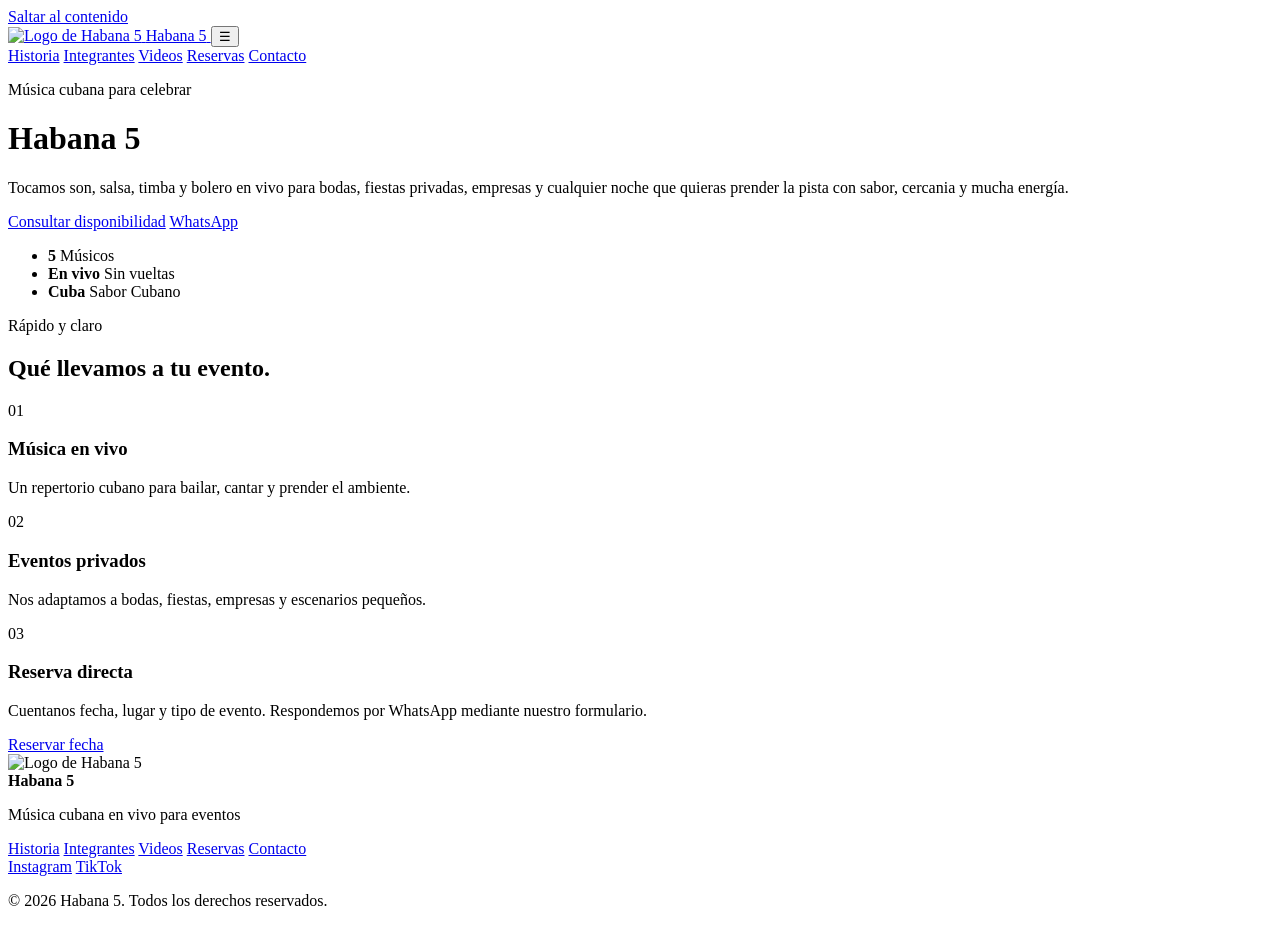
==== index.html @ 81a243e8 "Actualizar imagenes y responsive" ====
<!DOCTYPE html>
<html lang="es">
<head>
    <meta charset="UTF-8">
    <meta name="viewport" content="width=device-width, initial-scale=1.0">
    <title>Habana 5 | Musica cubana en vivo</title>
    <meta
        name="description"
        content="Habana 5 lleva musica cubana en vivo a bodas, fiestas y eventos con sabor, cercania y mucha pista."
    >
    <link rel="icon" type="image/jpeg" href="/Habana_5/img/Logo.jpeg">
    <link rel="preconnect" href="https://fonts.googleapis.com">
    <link rel="preconnect" href="https://fonts.gstatic.com" crossorigin>
    <link
        href="https://fonts.googleapis.com/css2?family=Bebas+Neue&family=Manrope:wght@400;500;700;800&family=Playfair+Display:wght@600;700;800&display=swap"
        rel="stylesheet"
    >
    <link rel="stylesheet" href="/Habana_5/styles.css?v=20260503-1">
</head>
<body>
    <a class="skip-link" href="#main">Saltar al contenido</a>

    <header class="hero home-hero" id="inicio">
        <nav class="nav" aria-label="Navegacion principal">
            <a class="brand" href="/Habana_5/">
                <img src="/Habana_5/img/Logo.jpeg" alt="Logo de Habana 5">
                <span>Habana 5</span>
            </a>
            <button class="nav-toggle" type="button" aria-expanded="false" aria-controls="nav-links" aria-label="Abrir menu">
                <span aria-hidden="true">&#9776;</span>
            </button>
            <div class="nav-links" id="nav-links">
                <a href="/Habana_5/historia/">Historia</a>
                <a href="/Habana_5/integrantes/">Integrantes</a>
                <a href="/Habana_5/videos/">Videos</a>
                <a href="/Habana_5/reservas/">Reservas</a>
                <a href="/Habana_5/contacto/">Contacto</a>
            </div>
        </nav>

        <div class="hero-content">
            <div class="hero-copy">
                <p class="eyebrow">Música cubana para celebrar</p>
                <h1>Habana 5</h1>
                <p class="lead">
                    Tocamos son, salsa, timba y bolero en vivo para bodas, fiestas privadas,
                    empresas y cualquier noche que quieras prender la pista con sabor, cercania y mucha energía.
                </p>

                <div class="hero-actions">
                    <a class="button button-primary" href="/Habana_5/reservas/">Consultar disponibilidad</a>
                    <a class="button button-secondary" href="https://wa.me/573116714704" target="_blank" rel="noreferrer">WhatsApp</a>
                </div>

                <ul class="hero-facts" aria-label="Datos rapidos de Habana 5">
                    <li>
                        <strong>5</strong>
                        <span>Músicos</span>
                    </li>
                    <li>
                        <strong>En vivo</strong>
                        <span>Sin vueltas</span>
                    </li>
                    <li>
                        <strong>Cuba</strong>
                        <span>Sabor Cubano</span>
                    </li>
                </ul>
            </div>
        </div>
    </header>

    <main id="main" class="home-main">
        <section class="section home-essentials" aria-labelledby="essentials-title">
            <div class="section-heading">
                <p class="eyebrow">Rápido y claro</p>
                <h2 id="essentials-title">Qué llevamos a tu evento.</h2>
            </div>
            <div class="essential-grid">
                <article class="essential-card">
                    <span>01</span>
                    <h3>Música en vivo</h3>
                    <p>Un repertorio cubano para bailar, cantar y prender el ambiente.</p>
                </article>
                <article class="essential-card">
                    <span>02</span>
                    <h3>Eventos privados</h3>
                    <p>Nos adaptamos a bodas, fiestas, empresas y escenarios pequeños.</p>
                </article>
                <article class="essential-card essential-card-action">
                    <span>03</span>
                    <h3>Reserva directa</h3>
                    <p>Cuentanos fecha, lugar y tipo de evento. Respondemos por WhatsApp mediante nuestro formulario.</p>
                    <a href="/Habana_5/reservas/">Reservar fecha</a>
                </article>
            </div>
        </section>
    </main>

    <footer class="site-footer">
        <div class="footer-inner">
            <div class="footer-brand">
                <img src="/Habana_5/img/Logo.jpeg" alt="Logo de Habana 5">
                <div>
                    <strong>Habana 5</strong>
                    <p class="muted">Música cubana en vivo para eventos</p>
                </div>
            </div>
            <div class="footer-links">
                <nav aria-label="Enlaces de pie de pagina">
                    <a href="/Habana_5/historia/">Historia</a>
                    <a href="/Habana_5/integrantes/">Integrantes</a>
                    <a href="/Habana_5/videos/">Videos</a>
                    <a href="/Habana_5/reservas/">Reservas</a>
                    <a href="/Habana_5/contacto/">Contacto</a>
                </nav>
                <div class="socials">
                    <a href="https://www.instagram.com/grupohabana5?igsh=dW5kMTRxcnV6ZjF5" target="_blank" rel="noreferrer">Instagram</a>
                    <a href="https://www.tiktok.com/@grupohabana5?_r=1&_t=ZS-9539MWyPDKH" target="_blank" rel="noreferrer">TikTok</a>
                </div>
            </div>
            <div class="footer-copy">
                <p class="muted">&copy; <span id="year"></span> Habana 5. Todos los derechos reservados.</p>
            </div>
        </div>
    </footer>

    <script>
        (function () {
            const year = document.getElementById("year");
            if (year) {
                year.textContent = new Date().getFullYear();
            }

            const toggle = document.querySelector(".nav-toggle");
            const nav = document.querySelector(".nav");
            const links = document.querySelector(".nav-links");
            const navAnchors = links ? links.querySelectorAll("a") : [];

            if (toggle && nav && links) {
                function setOpen(open) {
                    toggle.setAttribute("aria-expanded", String(open));
                    nav.classList.toggle("is-open", open);
                    document.body.classList.toggle("menu-open", open && window.innerWidth <= 900);
                }

                toggle.addEventListener("click", function () {
                    const expanded = toggle.getAttribute("aria-expanded") === "true";
                    setOpen(!expanded);
                });

                navAnchors.forEach(function (anchor) {
                    anchor.addEventListener("click", function () {
                        if (window.innerWidth <= 900) {
                            setOpen(false);
                        }
                    });
                });

                document.addEventListener("click", function (event) {
                    if (window.innerWidth > 900) {
                        return;
                    }

                    if (!nav.contains(event.target) && nav.classList.contains("is-open")) {
                        setOpen(false);
                    }
                });

                window.addEventListener("resize", function () {
                    if (window.innerWidth > 900) {
                        setOpen(false);
                    }
                });
            }
        })();
    </script>
</body>
</html>
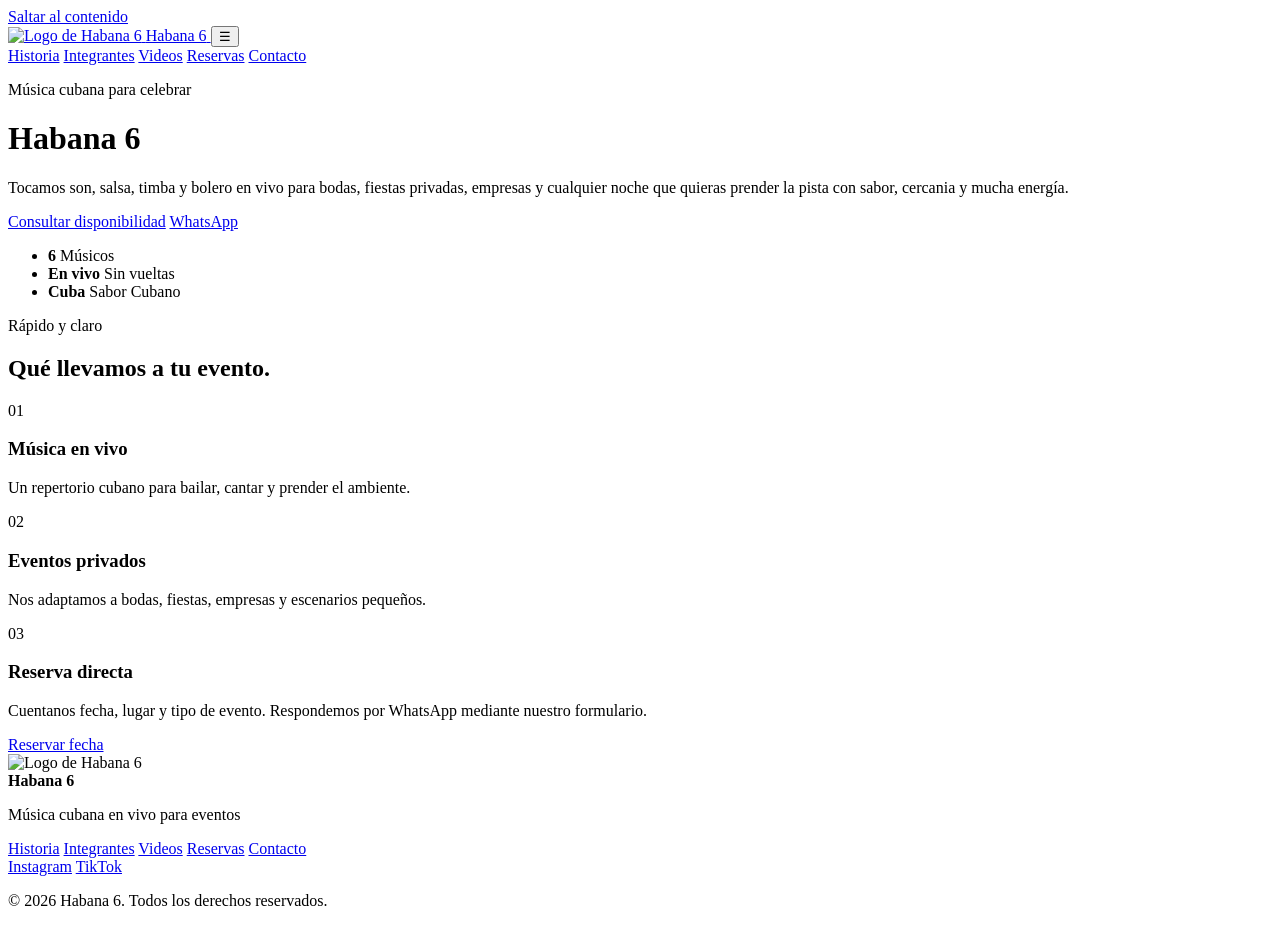
==== commit a6250432: "Reemplaza 'Habana 5' por 'Habana 6'" ====
--- a/index.html
+++ b/index.html
@@ -3,58 +3,58 @@
 <head>
     <meta charset="UTF-8">
     <meta name="viewport" content="width=device-width, initial-scale=1.0">
-    <title>Habana 5 | Musica cubana en vivo</title>
+    <title>Habana 6 | Musica cubana en vivo</title>
     <meta
         name="description"
-        content="Habana 5 lleva musica cubana en vivo a bodas, fiestas y eventos con sabor, cercania y mucha pista."
+        content="Habana 6 lleva musica cubana en vivo a bodas, fiestas y eventos con sabor, cercania y mucha pista."
     >
-    <link rel="icon" type="image/jpeg" href="/Habana_5/img/Logo.jpeg">
+    <link rel="icon" type="image/jpeg" href="/Habana_6/img/Logo.jpeg">
     <link rel="preconnect" href="https://fonts.googleapis.com">
     <link rel="preconnect" href="https://fonts.gstatic.com" crossorigin>
     <link
         href="https://fonts.googleapis.com/css2?family=Bebas+Neue&family=Manrope:wght@400;500;700;800&family=Playfair+Display:wght@600;700;800&display=swap"
         rel="stylesheet"
     >
-    <link rel="stylesheet" href="/Habana_5/styles.css?v=20260503-1">
+    <link rel="stylesheet" href="/Habana_6/styles.css?v=20260503-1">
 </head>
 <body>
     <a class="skip-link" href="#main">Saltar al contenido</a>
 
     <header class="hero home-hero" id="inicio">
         <nav class="nav" aria-label="Navegacion principal">
-            <a class="brand" href="/Habana_5/">
-                <img src="/Habana_5/img/Logo.jpeg" alt="Logo de Habana 5">
-                <span>Habana 5</span>
+            <a class="brand" href="/Habana_6/">
+                <img src="/Habana_6/img/Logo.jpeg" alt="Logo de Habana 6">
+                <span>Habana 6</span>
             </a>
             <button class="nav-toggle" type="button" aria-expanded="false" aria-controls="nav-links" aria-label="Abrir menu">
                 <span aria-hidden="true">&#9776;</span>
             </button>
             <div class="nav-links" id="nav-links">
-                <a href="/Habana_5/historia/">Historia</a>
-                <a href="/Habana_5/integrantes/">Integrantes</a>
-                <a href="/Habana_5/videos/">Videos</a>
-                <a href="/Habana_5/reservas/">Reservas</a>
-                <a href="/Habana_5/contacto/">Contacto</a>
+                <a href="/Habana_6/historia/">Historia</a>
+                <a href="/Habana_6/integrantes/">Integrantes</a>
+                <a href="/Habana_6/videos/">Videos</a>
+                <a href="/Habana_6/reservas/">Reservas</a>
+                <a href="/Habana_6/contacto/">Contacto</a>
             </div>
         </nav>
 
         <div class="hero-content">
             <div class="hero-copy">
                 <p class="eyebrow">Música cubana para celebrar</p>
-                <h1>Habana 5</h1>
+                <h1>Habana 6</h1>
                 <p class="lead">
                     Tocamos son, salsa, timba y bolero en vivo para bodas, fiestas privadas,
                     empresas y cualquier noche que quieras prender la pista con sabor, cercania y mucha energía.
                 </p>
 
                 <div class="hero-actions">
-                    <a class="button button-primary" href="/Habana_5/reservas/">Consultar disponibilidad</a>
+                    <a class="button button-primary" href="/Habana_6/reservas/">Consultar disponibilidad</a>
                     <a class="button button-secondary" href="https://wa.me/573116714704" target="_blank" rel="noreferrer">WhatsApp</a>
                 </div>
 
-                <ul class="hero-facts" aria-label="Datos rapidos de Habana 5">
+                <ul class="hero-facts" aria-label="Datos rapidos de Habana 6">
                     <li>
-                        <strong>5</strong>
+                        <strong>6</strong>
                         <span>Músicos</span>
                     </li>
                     <li>
@@ -91,7 +91,7 @@
                     <span>03</span>
                     <h3>Reserva directa</h3>
                     <p>Cuentanos fecha, lugar y tipo de evento. Respondemos por WhatsApp mediante nuestro formulario.</p>
-                    <a href="/Habana_5/reservas/">Reservar fecha</a>
+                    <a href="/Habana_6/reservas/">Reservar fecha</a>
                 </article>
             </div>
         </section>
@@ -100,27 +100,27 @@
     <footer class="site-footer">
         <div class="footer-inner">
             <div class="footer-brand">
-                <img src="/Habana_5/img/Logo.jpeg" alt="Logo de Habana 5">
+                <img src="/Habana_6/img/Logo.jpeg" alt="Logo de Habana 6">
                 <div>
-                    <strong>Habana 5</strong>
+                    <strong>Habana 6</strong>
                     <p class="muted">Música cubana en vivo para eventos</p>
                 </div>
             </div>
             <div class="footer-links">
                 <nav aria-label="Enlaces de pie de pagina">
-                    <a href="/Habana_5/historia/">Historia</a>
-                    <a href="/Habana_5/integrantes/">Integrantes</a>
-                    <a href="/Habana_5/videos/">Videos</a>
-                    <a href="/Habana_5/reservas/">Reservas</a>
-                    <a href="/Habana_5/contacto/">Contacto</a>
+                    <a href="/Habana_6/historia/">Historia</a>
+                    <a href="/Habana_6/integrantes/">Integrantes</a>
+                    <a href="/Habana_6/videos/">Videos</a>
+                    <a href="/Habana_6/reservas/">Reservas</a>
+                    <a href="/Habana_6/contacto/">Contacto</a>
                 </nav>
                 <div class="socials">
-                    <a href="https://www.instagram.com/grupohabana5?igsh=dW5kMTRxcnV6ZjF5" target="_blank" rel="noreferrer">Instagram</a>
-                    <a href="https://www.tiktok.com/@grupohabana5?_r=1&_t=ZS-9539MWyPDKH" target="_blank" rel="noreferrer">TikTok</a>
+                    <a href="https://www.instagram.com/grupohabana6?igsh=dW5kMTRxcnV6ZjF5" target="_blank" rel="noreferrer">Instagram</a>
+                    <a href="https://www.tiktok.com/@grupohabana6?_r=1&_t=ZS-9539MWyPDKH" target="_blank" rel="noreferrer">TikTok</a>
                 </div>
             </div>
             <div class="footer-copy">
-                <p class="muted">&copy; <span id="year"></span> Habana 5. Todos los derechos reservados.</p>
+                <p class="muted">&copy; <span id="year"></span> Habana 6. Todos los derechos reservados.</p>
             </div>
         </div>
     </footer>
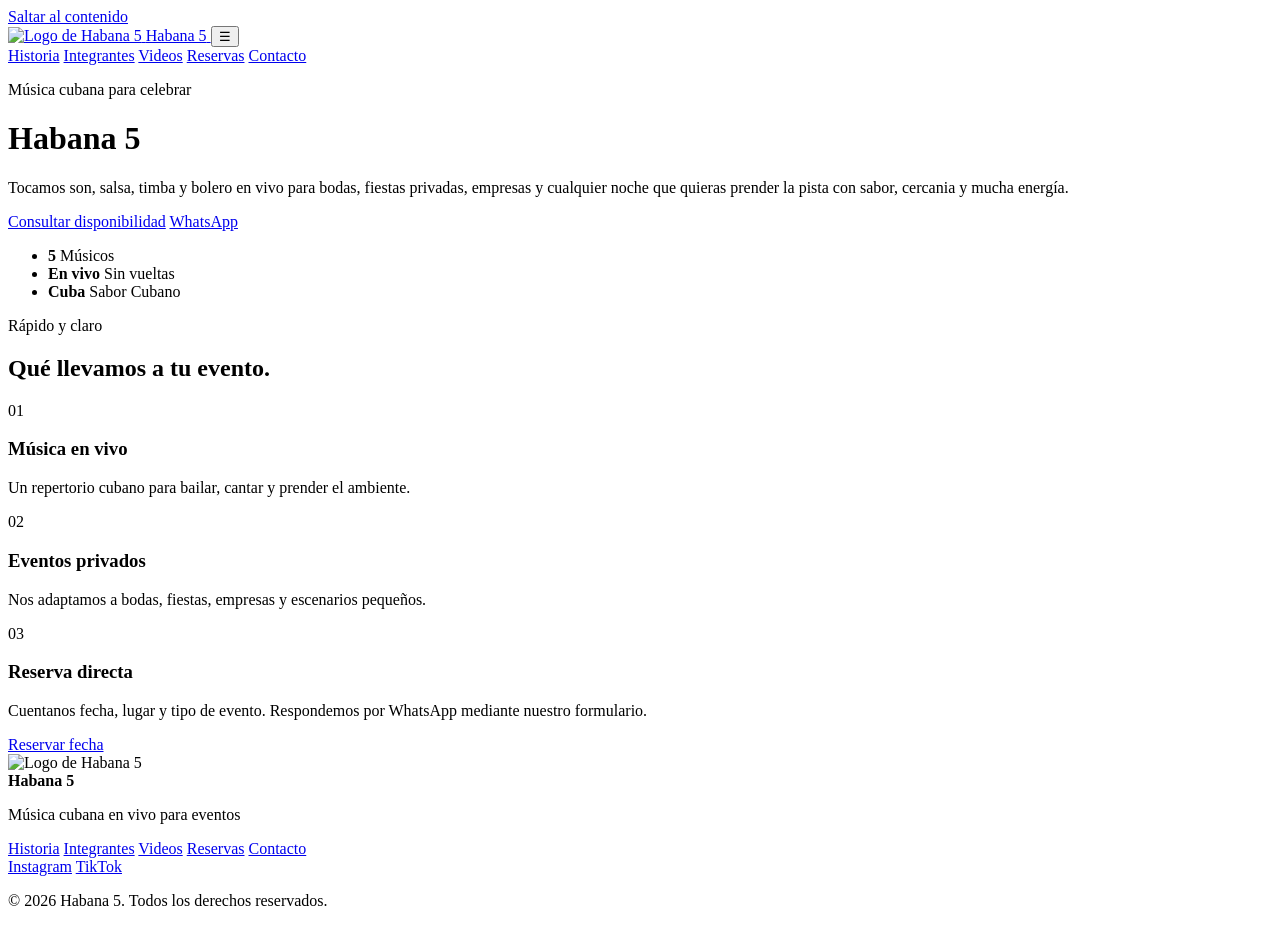
==== commit 4901cb79: "Revert "Reemplaza 'Habana 5' por 'Habana 6'" This reverts commit a6250432b6ec18b5bcddbb419a2a2c36f0d" ====
--- a/index.html
+++ b/index.html
@@ -3,58 +3,58 @@
 <head>
     <meta charset="UTF-8">
     <meta name="viewport" content="width=device-width, initial-scale=1.0">
-    <title>Habana 6 | Musica cubana en vivo</title>
+    <title>Habana 5 | Musica cubana en vivo</title>
     <meta
         name="description"
-        content="Habana 6 lleva musica cubana en vivo a bodas, fiestas y eventos con sabor, cercania y mucha pista."
+        content="Habana 5 lleva musica cubana en vivo a bodas, fiestas y eventos con sabor, cercania y mucha pista."
     >
-    <link rel="icon" type="image/jpeg" href="/Habana_6/img/Logo.jpeg">
+    <link rel="icon" type="image/jpeg" href="/Habana_5/img/Logo.jpeg">
     <link rel="preconnect" href="https://fonts.googleapis.com">
     <link rel="preconnect" href="https://fonts.gstatic.com" crossorigin>
     <link
         href="https://fonts.googleapis.com/css2?family=Bebas+Neue&family=Manrope:wght@400;500;700;800&family=Playfair+Display:wght@600;700;800&display=swap"
         rel="stylesheet"
     >
-    <link rel="stylesheet" href="/Habana_6/styles.css?v=20260503-1">
+    <link rel="stylesheet" href="/Habana_5/styles.css?v=20260503-1">
 </head>
 <body>
     <a class="skip-link" href="#main">Saltar al contenido</a>
 
     <header class="hero home-hero" id="inicio">
         <nav class="nav" aria-label="Navegacion principal">
-            <a class="brand" href="/Habana_6/">
-                <img src="/Habana_6/img/Logo.jpeg" alt="Logo de Habana 6">
-                <span>Habana 6</span>
+            <a class="brand" href="/Habana_5/">
+                <img src="/Habana_5/img/Logo.jpeg" alt="Logo de Habana 5">
+                <span>Habana 5</span>
             </a>
             <button class="nav-toggle" type="button" aria-expanded="false" aria-controls="nav-links" aria-label="Abrir menu">
                 <span aria-hidden="true">&#9776;</span>
             </button>
             <div class="nav-links" id="nav-links">
-                <a href="/Habana_6/historia/">Historia</a>
-                <a href="/Habana_6/integrantes/">Integrantes</a>
-                <a href="/Habana_6/videos/">Videos</a>
-                <a href="/Habana_6/reservas/">Reservas</a>
-                <a href="/Habana_6/contacto/">Contacto</a>
+                <a href="/Habana_5/historia/">Historia</a>
+                <a href="/Habana_5/integrantes/">Integrantes</a>
+                <a href="/Habana_5/videos/">Videos</a>
+                <a href="/Habana_5/reservas/">Reservas</a>
+                <a href="/Habana_5/contacto/">Contacto</a>
             </div>
         </nav>
 
         <div class="hero-content">
             <div class="hero-copy">
                 <p class="eyebrow">Música cubana para celebrar</p>
-                <h1>Habana 6</h1>
+                <h1>Habana 5</h1>
                 <p class="lead">
                     Tocamos son, salsa, timba y bolero en vivo para bodas, fiestas privadas,
                     empresas y cualquier noche que quieras prender la pista con sabor, cercania y mucha energía.
                 </p>
 
                 <div class="hero-actions">
-                    <a class="button button-primary" href="/Habana_6/reservas/">Consultar disponibilidad</a>
+                    <a class="button button-primary" href="/Habana_5/reservas/">Consultar disponibilidad</a>
                     <a class="button button-secondary" href="https://wa.me/573116714704" target="_blank" rel="noreferrer">WhatsApp</a>
                 </div>
 
-                <ul class="hero-facts" aria-label="Datos rapidos de Habana 6">
+                <ul class="hero-facts" aria-label="Datos rapidos de Habana 5">
                     <li>
-                        <strong>6</strong>
+                        <strong>5</strong>
                         <span>Músicos</span>
                     </li>
                     <li>
@@ -91,7 +91,7 @@
                     <span>03</span>
                     <h3>Reserva directa</h3>
                     <p>Cuentanos fecha, lugar y tipo de evento. Respondemos por WhatsApp mediante nuestro formulario.</p>
-                    <a href="/Habana_6/reservas/">Reservar fecha</a>
+                    <a href="/Habana_5/reservas/">Reservar fecha</a>
                 </article>
             </div>
         </section>
@@ -100,27 +100,27 @@
     <footer class="site-footer">
         <div class="footer-inner">
             <div class="footer-brand">
-                <img src="/Habana_6/img/Logo.jpeg" alt="Logo de Habana 6">
+                <img src="/Habana_5/img/Logo.jpeg" alt="Logo de Habana 5">
                 <div>
-                    <strong>Habana 6</strong>
+                    <strong>Habana 5</strong>
                     <p class="muted">Música cubana en vivo para eventos</p>
                 </div>
             </div>
             <div class="footer-links">
                 <nav aria-label="Enlaces de pie de pagina">
-                    <a href="/Habana_6/historia/">Historia</a>
-                    <a href="/Habana_6/integrantes/">Integrantes</a>
-                    <a href="/Habana_6/videos/">Videos</a>
-                    <a href="/Habana_6/reservas/">Reservas</a>
-                    <a href="/Habana_6/contacto/">Contacto</a>
+                    <a href="/Habana_5/historia/">Historia</a>
+                    <a href="/Habana_5/integrantes/">Integrantes</a>
+                    <a href="/Habana_5/videos/">Videos</a>
+                    <a href="/Habana_5/reservas/">Reservas</a>
+                    <a href="/Habana_5/contacto/">Contacto</a>
                 </nav>
                 <div class="socials">
-                    <a href="https://www.instagram.com/grupohabana6?igsh=dW5kMTRxcnV6ZjF5" target="_blank" rel="noreferrer">Instagram</a>
-                    <a href="https://www.tiktok.com/@grupohabana6?_r=1&_t=ZS-9539MWyPDKH" target="_blank" rel="noreferrer">TikTok</a>
+                    <a href="https://www.instagram.com/grupohabana5?igsh=dW5kMTRxcnV6ZjF5" target="_blank" rel="noreferrer">Instagram</a>
+                    <a href="https://www.tiktok.com/@grupohabana5?_r=1&_t=ZS-9539MWyPDKH" target="_blank" rel="noreferrer">TikTok</a>
                 </div>
             </div>
             <div class="footer-copy">
-                <p class="muted">&copy; <span id="year"></span> Habana 6. Todos los derechos reservados.</p>
+                <p class="muted">&copy; <span id="year"></span> Habana 5. Todos los derechos reservados.</p>
             </div>
         </div>
     </footer>
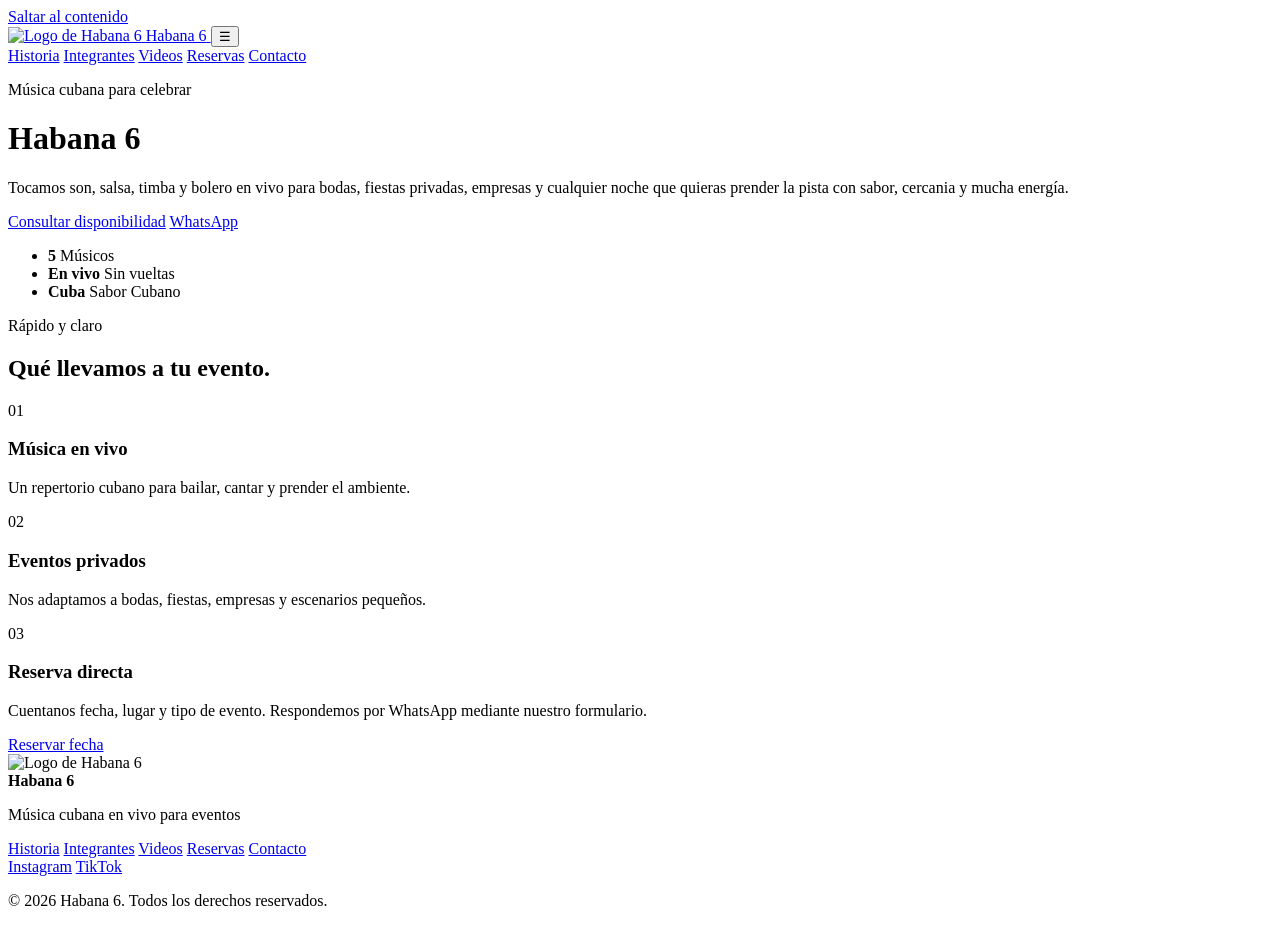
==== commit 71272767: "Actualiza nombre a Habana 6 y sincroniza enlaces" ====
--- a/index.html
+++ b/index.html
@@ -3,10 +3,10 @@
 <head>
     <meta charset="UTF-8">
     <meta name="viewport" content="width=device-width, initial-scale=1.0">
-    <title>Habana 5 | Musica cubana en vivo</title>
+    <title>Habana 6 | Musica cubana en vivo</title>
     <meta
         name="description"
-        content="Habana 5 lleva musica cubana en vivo a bodas, fiestas y eventos con sabor, cercania y mucha pista."
+        content="Habana 6 lleva musica cubana en vivo a bodas, fiestas y eventos con sabor, cercania y mucha pista."
     >
     <link rel="icon" type="image/jpeg" href="/Habana_5/img/Logo.jpeg">
     <link rel="preconnect" href="https://fonts.googleapis.com">
@@ -23,8 +23,8 @@
     <header class="hero home-hero" id="inicio">
         <nav class="nav" aria-label="Navegacion principal">
             <a class="brand" href="/Habana_5/">
-                <img src="/Habana_5/img/Logo.jpeg" alt="Logo de Habana 5">
-                <span>Habana 5</span>
+                <img src="/Habana_5/img/Logo.jpeg" alt="Logo de Habana 6">
+                <span>Habana 6</span>
             </a>
             <button class="nav-toggle" type="button" aria-expanded="false" aria-controls="nav-links" aria-label="Abrir menu">
                 <span aria-hidden="true">&#9776;</span>
@@ -41,7 +41,7 @@
         <div class="hero-content">
             <div class="hero-copy">
                 <p class="eyebrow">Música cubana para celebrar</p>
-                <h1>Habana 5</h1>
+                <h1>Habana 6</h1>
                 <p class="lead">
                     Tocamos son, salsa, timba y bolero en vivo para bodas, fiestas privadas,
                     empresas y cualquier noche que quieras prender la pista con sabor, cercania y mucha energía.
@@ -52,7 +52,7 @@
                     <a class="button button-secondary" href="https://wa.me/573116714704" target="_blank" rel="noreferrer">WhatsApp</a>
                 </div>
 
-                <ul class="hero-facts" aria-label="Datos rapidos de Habana 5">
+                <ul class="hero-facts" aria-label="Datos rapidos de Habana 6">
                     <li>
                         <strong>5</strong>
                         <span>Músicos</span>
@@ -100,9 +100,9 @@
     <footer class="site-footer">
         <div class="footer-inner">
             <div class="footer-brand">
-                <img src="/Habana_5/img/Logo.jpeg" alt="Logo de Habana 5">
+                <img src="/Habana_5/img/Logo.jpeg" alt="Logo de Habana 6">
                 <div>
-                    <strong>Habana 5</strong>
+                    <strong>Habana 6</strong>
                     <p class="muted">Música cubana en vivo para eventos</p>
                 </div>
             </div>
@@ -120,7 +120,7 @@
                 </div>
             </div>
             <div class="footer-copy">
-                <p class="muted">&copy; <span id="year"></span> Habana 5. Todos los derechos reservados.</p>
+                <p class="muted">&copy; <span id="year"></span> Habana 6. Todos los derechos reservados.</p>
             </div>
         </div>
     </footer>
@@ -177,3 +177,4 @@
     </script>
 </body>
 </html>
+
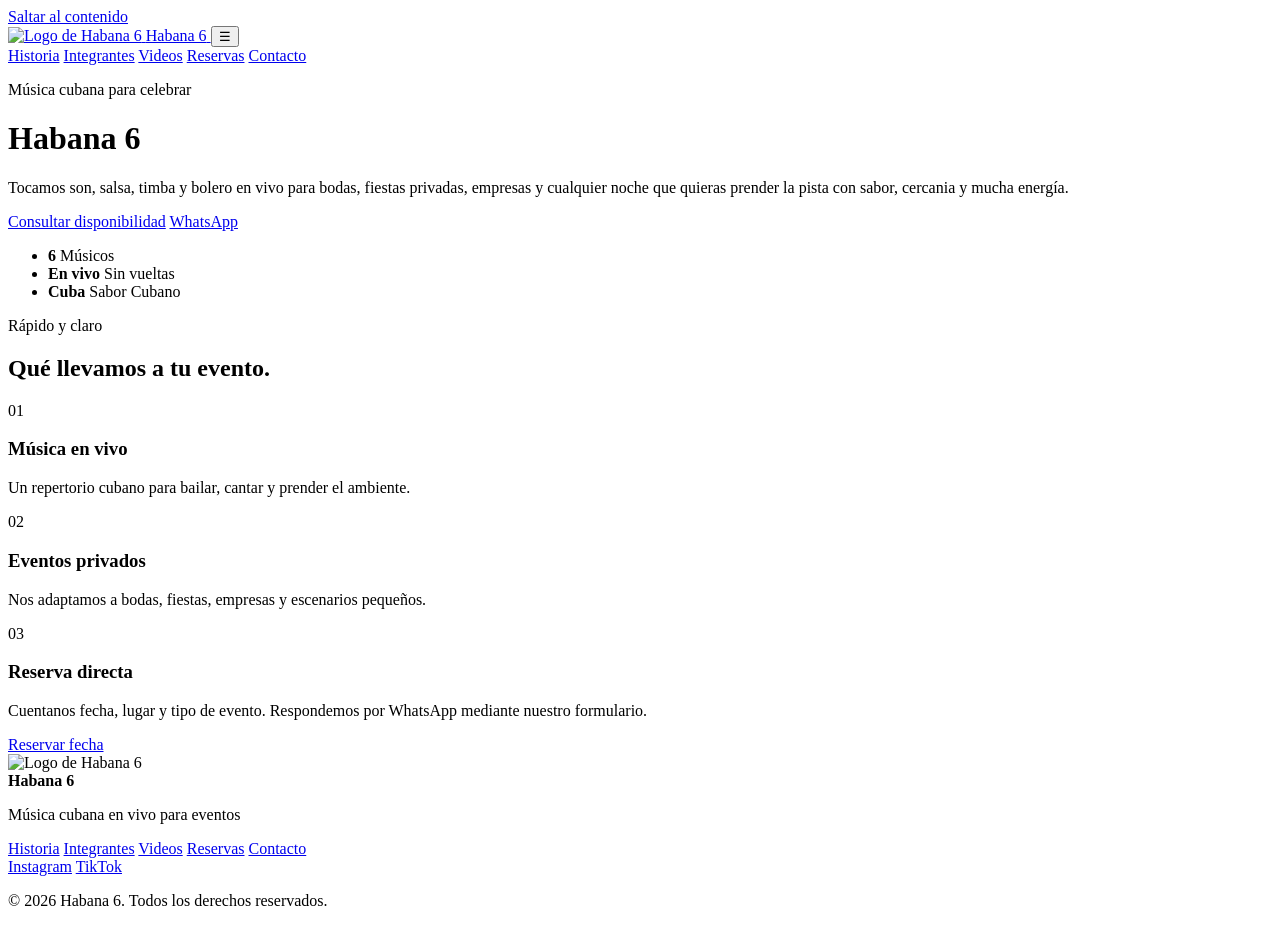
==== commit 181a14fd: "Actualizar a Habana 6: cambiar de 5 a 6 músicos, nuevo logo, corregir ortografía y acentos" ====
--- a/index.html
+++ b/index.html
@@ -8,7 +8,7 @@
         name="description"
         content="Habana 6 lleva musica cubana en vivo a bodas, fiestas y eventos con sabor, cercania y mucha pista."
     >
-    <link rel="icon" type="image/jpeg" href="/Habana_5/img/Logo.jpeg">
+    <link rel="icon" type="image/png" href="/Habana_5/img/LogoNuevo.jpeg?v=20260624">
     <link rel="preconnect" href="https://fonts.googleapis.com">
     <link rel="preconnect" href="https://fonts.gstatic.com" crossorigin>
     <link
@@ -23,7 +23,7 @@
     <header class="hero home-hero" id="inicio">
         <nav class="nav" aria-label="Navegacion principal">
             <a class="brand" href="/Habana_5/">
-                <img src="/Habana_5/img/Logo.jpeg" alt="Logo de Habana 6">
+                <img src="/Habana_5/img/LogoNuevo.jpeg?v=20260624" alt="Logo de Habana 6">
                 <span>Habana 6</span>
             </a>
             <button class="nav-toggle" type="button" aria-expanded="false" aria-controls="nav-links" aria-label="Abrir menu">
@@ -54,7 +54,7 @@
 
                 <ul class="hero-facts" aria-label="Datos rapidos de Habana 6">
                     <li>
-                        <strong>5</strong>
+                        <strong>6</strong>
                         <span>Músicos</span>
                     </li>
                     <li>
@@ -100,14 +100,14 @@
     <footer class="site-footer">
         <div class="footer-inner">
             <div class="footer-brand">
-                <img src="/Habana_5/img/Logo.jpeg" alt="Logo de Habana 6">
+                <img src="/Habana_5/img/LogoNuevo.jpeg?v=20260624" alt="Logo de Habana 6">
                 <div>
                     <strong>Habana 6</strong>
                     <p class="muted">Música cubana en vivo para eventos</p>
                 </div>
             </div>
             <div class="footer-links">
-                <nav aria-label="Enlaces de pie de pagina">
+                <nav aria-label="Enlaces de pie de página">
                     <a href="/Habana_5/historia/">Historia</a>
                     <a href="/Habana_5/integrantes/">Integrantes</a>
                     <a href="/Habana_5/videos/">Videos</a>
@@ -178,3 +178,8 @@
 </body>
 </html>
 
+
+
+
+
+
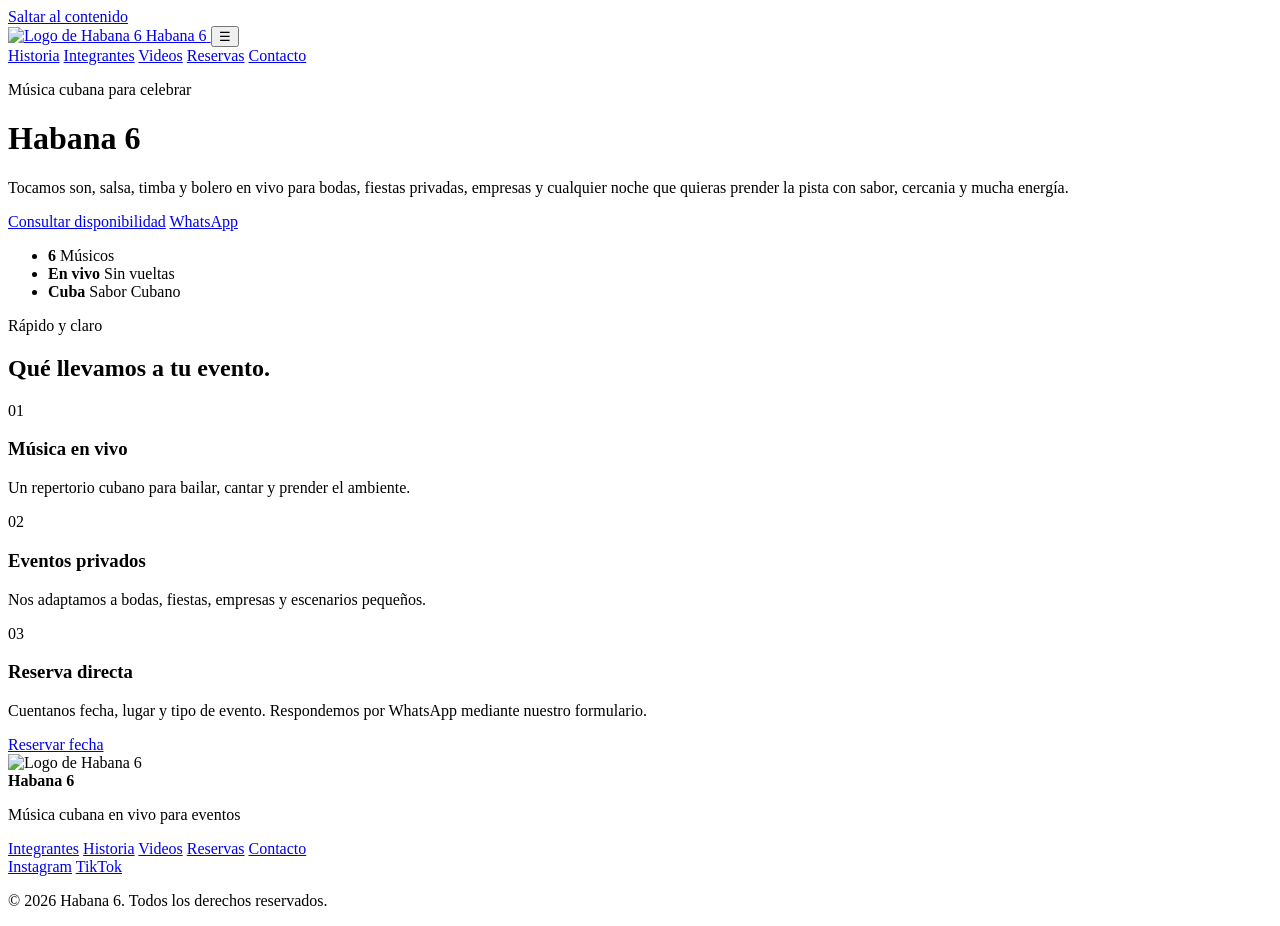
==== commit 7c9f1621: "Actualizar todas las rutas de Habana_5 a Habana_6" ====
--- a/index.html
+++ b/index.html
@@ -8,33 +8,33 @@
         name="description"
         content="Habana 6 lleva musica cubana en vivo a bodas, fiestas y eventos con sabor, cercania y mucha pista."
     >
-    <link rel="icon" type="image/png" href="/Habana_5/img/LogoNuevo.jpeg?v=20260624">
+    <link rel="icon" type="image/png" href="/Habana_6/img/LogoNuevo.jpeg?v=20260624">
     <link rel="preconnect" href="https://fonts.googleapis.com">
     <link rel="preconnect" href="https://fonts.gstatic.com" crossorigin>
     <link
         href="https://fonts.googleapis.com/css2?family=Bebas+Neue&family=Manrope:wght@400;500;700;800&family=Playfair+Display:wght@600;700;800&display=swap"
         rel="stylesheet"
     >
-    <link rel="stylesheet" href="/Habana_5/styles.css?v=20260503-1">
+    <link rel="stylesheet" href="/Habana_6/styles.css?v=20260503-1">
 </head>
 <body>
     <a class="skip-link" href="#main">Saltar al contenido</a>
 
     <header class="hero home-hero" id="inicio">
         <nav class="nav" aria-label="Navegacion principal">
-            <a class="brand" href="/Habana_5/">
-                <img src="/Habana_5/img/LogoNuevo.jpeg?v=20260624" alt="Logo de Habana 6">
+            <a class="brand" href="/Habana_6/">
+                <img src="/Habana_6/img/LogoNuevo.jpeg?v=20260624" alt="Logo de Habana 6">
                 <span>Habana 6</span>
             </a>
             <button class="nav-toggle" type="button" aria-expanded="false" aria-controls="nav-links" aria-label="Abrir menu">
                 <span aria-hidden="true">&#9776;</span>
             </button>
             <div class="nav-links" id="nav-links">
-                <a href="/Habana_5/historia/">Historia</a>
-                <a href="/Habana_5/integrantes/">Integrantes</a>
-                <a href="/Habana_5/videos/">Videos</a>
-                <a href="/Habana_5/reservas/">Reservas</a>
-                <a href="/Habana_5/contacto/">Contacto</a>
+                <a href="/Habana_6/historia/">Historia</a>
+                <a href="/Habana_6/integrantes/">Integrantes</a>
+                <a href="/Habana_6/videos/">Videos</a>
+                <a href="/Habana_6/reservas/">Reservas</a>
+                <a href="/Habana_6/contacto/">Contacto</a>
             </div>
         </nav>
 
@@ -48,7 +48,7 @@
                 </p>
 
                 <div class="hero-actions">
-                    <a class="button button-primary" href="/Habana_5/reservas/">Consultar disponibilidad</a>
+                    <a class="button button-primary" href="/Habana_6/reservas/">Consultar disponibilidad</a>
                     <a class="button button-secondary" href="https://wa.me/573116714704" target="_blank" rel="noreferrer">WhatsApp</a>
                 </div>
 
@@ -91,7 +91,7 @@
                     <span>03</span>
                     <h3>Reserva directa</h3>
                     <p>Cuentanos fecha, lugar y tipo de evento. Respondemos por WhatsApp mediante nuestro formulario.</p>
-                    <a href="/Habana_5/reservas/">Reservar fecha</a>
+                    <a href="/Habana_6/reservas/">Reservar fecha</a>
                 </article>
             </div>
         </section>
@@ -100,7 +100,7 @@
     <footer class="site-footer">
         <div class="footer-inner">
             <div class="footer-brand">
-                <img src="/Habana_5/img/LogoNuevo.jpeg?v=20260624" alt="Logo de Habana 6">
+                <img src="/Habana_6/img/LogoNuevo.jpeg?v=20260624" alt="Logo de Habana 6">
                 <div>
                     <strong>Habana 6</strong>
                     <p class="muted">Música cubana en vivo para eventos</p>
@@ -108,11 +108,11 @@
             </div>
             <div class="footer-links">
                 <nav aria-label="Enlaces de pie de página">
-                    <a href="/Habana_5/historia/">Historia</a>
-                    <a href="/Habana_5/integrantes/">Integrantes</a>
-                    <a href="/Habana_5/videos/">Videos</a>
-                    <a href="/Habana_5/reservas/">Reservas</a>
-                    <a href="/Habana_5/contacto/">Contacto</a>
+                    <a href="/Habana_6/integrantes/">Integrantes</a>
+                    <a href="/Habana_6/historia/">Historia</a>
+                    <a href="/Habana_6/videos/">Videos</a>
+                    <a href="/Habana_6/reservas/">Reservas</a>
+                    <a href="/Habana_6/contacto/">Contacto</a>
                 </nav>
                 <div class="socials">
                     <a href="https://www.instagram.com/grupohabana5?igsh=dW5kMTRxcnV6ZjF5" target="_blank" rel="noreferrer">Instagram</a>
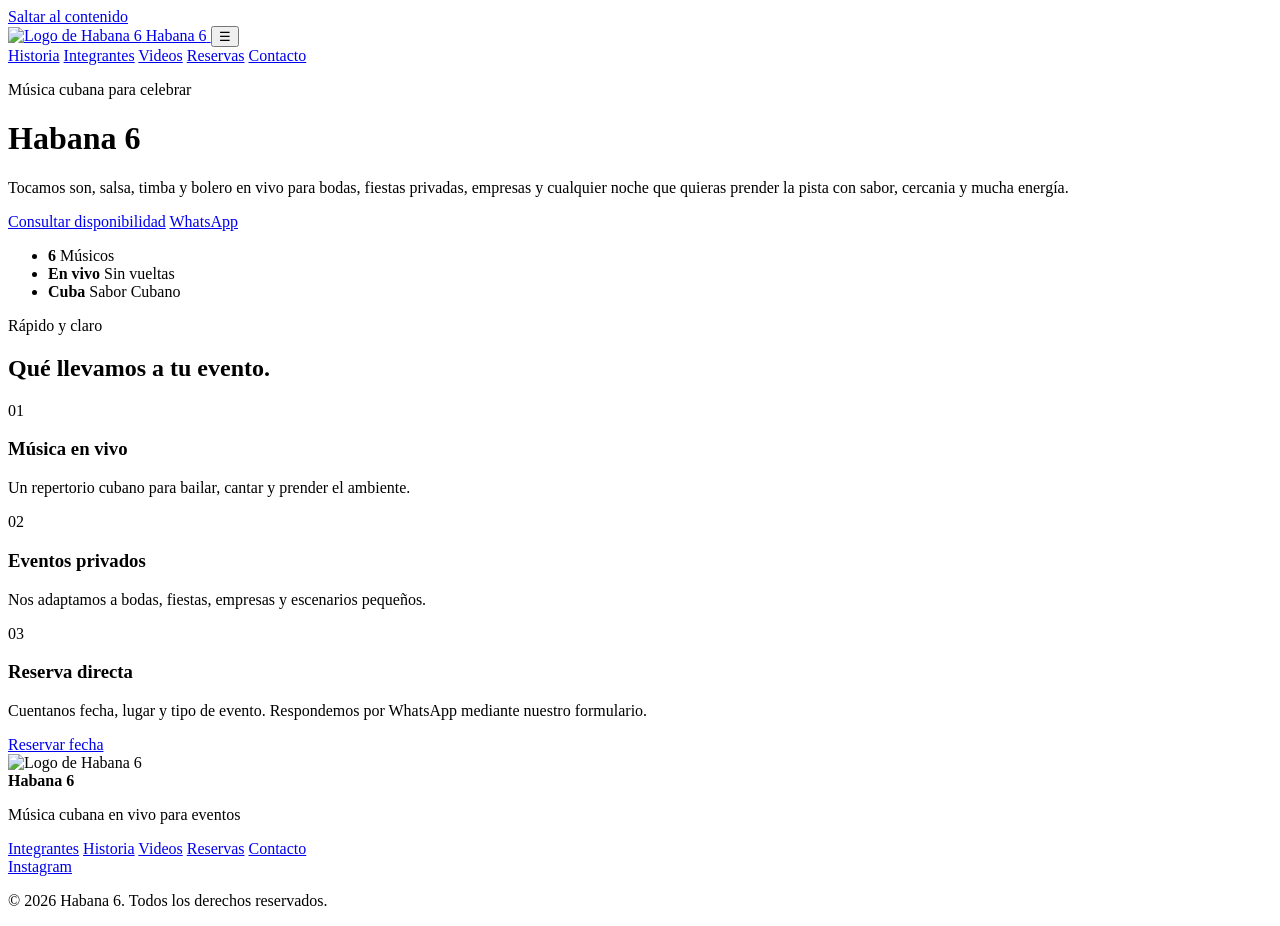
==== commit 19816f56: "Remover email y TikTok de contactos, agregar a Mauricio en integrantes" ====
--- a/index.html
+++ b/index.html
@@ -115,8 +115,7 @@
                     <a href="/Habana_6/contacto/">Contacto</a>
                 </nav>
                 <div class="socials">
-                    <a href="https://www.instagram.com/grupohabana5?igsh=dW5kMTRxcnV6ZjF5" target="_blank" rel="noreferrer">Instagram</a>
-                    <a href="https://www.tiktok.com/@grupohabana5?_r=1&_t=ZS-9539MWyPDKH" target="_blank" rel="noreferrer">TikTok</a>
+                    <a href="https://www.instagram.com/grupohabana6?igsh=dW5kMTRxcnV6ZjF5" target="_blank" rel="noreferrer">Instagram</a>
                 </div>
             </div>
             <div class="footer-copy">
